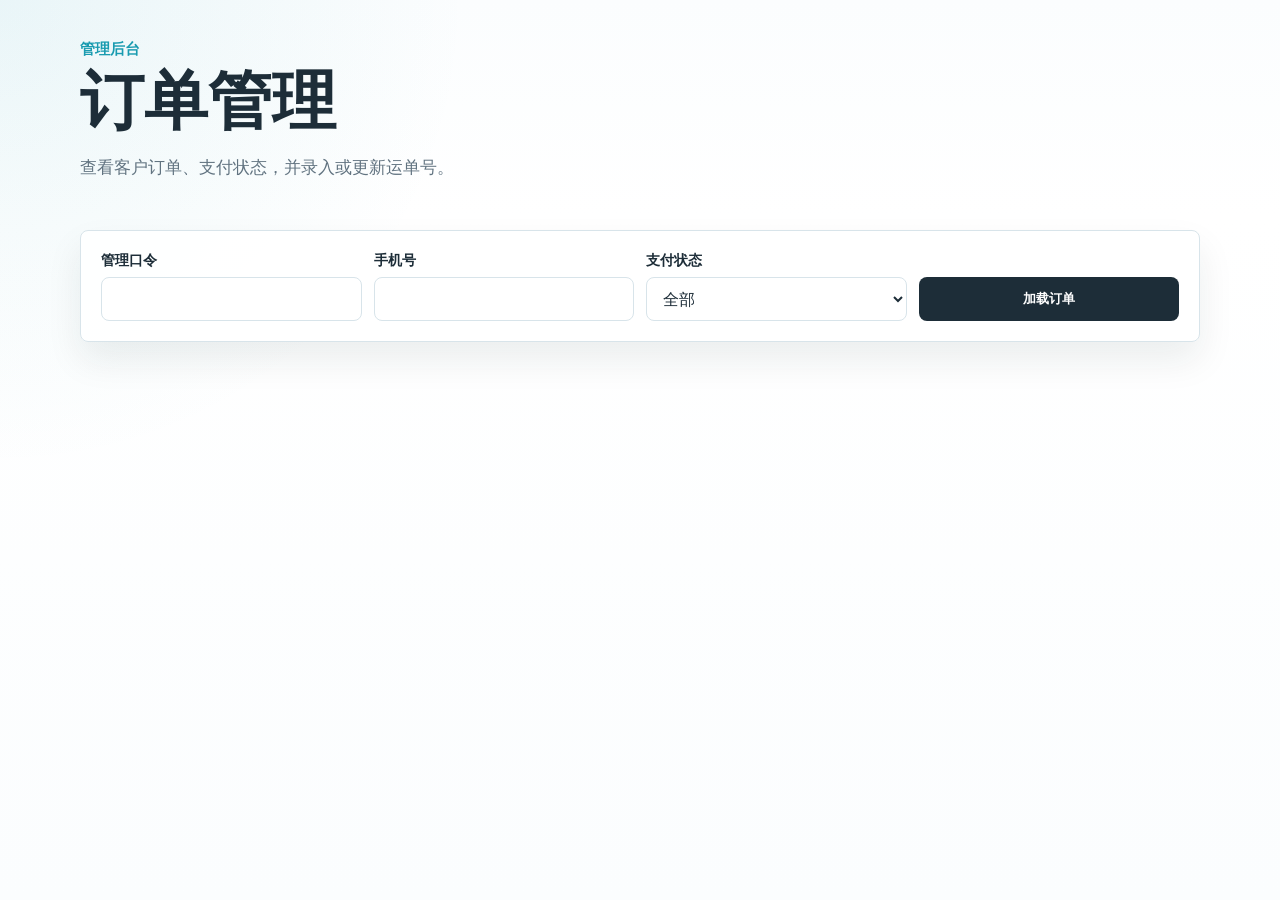
==== admin.html @ 151c62cd "Add test payment mode and admin order console" ====
<!doctype html>
<html lang="zh-CN">
<head>
  <meta charset="utf-8">
  <meta name="viewport" content="width=device-width, initial-scale=1">
  <title>订单管理 | Hugmogri Aquarium</title>
  <meta name="robots" content="noindex,nofollow">
  <link rel="stylesheet" href="./site.css?v=20260622-admin-2">
</head>
<body class="admin-body">
  <main class="admin-shell">
    <section class="admin-header">
      <div>
        <p class="eyebrow">管理后台</p>
        <h1>订单管理</h1>
        <p class="hero-summary">查看客户订单、支付状态，并录入或更新运单号。</p>
      </div>
    </section>

    <section class="admin-panel">
      <form class="admin-filter" data-admin-filter autocomplete="off">
        <label class="customer-field">
          <span>管理口令</span>
          <input type="password" name="token" required>
        </label>
        <label class="customer-field">
          <span>手机号</span>
          <input type="tel" name="phone">
        </label>
        <label class="customer-field">
          <span>支付状态</span>
          <select name="paymentStatus">
            <option value="">全部</option>
            <option value="pending">待支付</option>
            <option value="paid">已支付</option>
          </select>
        </label>
        <button class="button" type="submit">加载订单</button>
      </form>
      <p class="payment-form-alert" data-admin-alert hidden></p>
    </section>

    <section class="admin-list" data-admin-list></section>
  </main>
  <script src="./admin.js?v=20260622-admin-2" defer></script>
</body>
</html>
---- site.css ----
:root {
  --ink: #1d2d38;
  --muted: #617380;
  --accent: #199bb0;
  --accent-soft: rgba(25, 155, 176, 0.08);
  --leaf: #618e57;
  --line: #d8e4ea;
  --line-strong: #c8d7de;
  --surface: #ffffff;
  --band: #f6fbfc;
  --shadow: 0 18px 36px rgba(17, 34, 42, 0.08);
}

* {
  box-sizing: border-box;
}

html {
  scroll-behavior: smooth;
}

body {
  margin: 0;
  color: var(--ink);
  font-family: "Segoe UI", "Helvetica Neue", Arial, sans-serif;
  background:
    radial-gradient(circle at top left, rgba(25, 155, 176, 0.08), transparent 30%),
    linear-gradient(180deg, #fbfdfe 0%, #ffffff 24%, #fbfdfe 100%);
}

a {
  color: inherit;
  text-decoration: none;
}

img {
  display: block;
  max-width: 100%;
}

.container {
  width: min(1120px, calc(100% - 32px));
  margin: 0 auto;
}

.site-header {
  position: sticky;
  top: 0;
  z-index: 20;
  background: rgba(251, 253, 254, 0.92);
  backdrop-filter: blur(12px);
  border-bottom: 1px solid rgba(216, 228, 234, 0.92);
}

.header-row,
.footer-row {
  min-height: 72px;
  display: grid;
  grid-template-columns: auto 1fr auto;
  gap: 20px;
  align-items: center;
}

.brand,
.site-footer strong {
  font-size: 1rem;
  font-weight: 800;
}

.footer-brand {
  display: grid;
  gap: 6px;
}

.section-nav,
.header-actions,
.hero-actions,
.download-actions,
.footer-links,
.tag-list {
  display: flex;
  flex-wrap: wrap;
  gap: 12px;
}

.section-nav {
  justify-content: center;
  align-items: center;
}

.header-actions {
  align-items: center;
}

.section-nav a,
.footer-links a {
  color: var(--muted);
  font-size: 0.95rem;
}

.section-nav a:hover,
.footer-links a:hover {
  color: var(--accent);
}

.contact-chip,
.footer-contact {
  color: var(--muted);
  font-size: 0.94rem;
  font-weight: 600;
  line-height: 1;
}

.contact-chip {
  display: inline-flex;
  align-items: center;
  min-height: 44px;
}

.button {
  min-height: 44px;
  padding: 11px 18px;
  display: inline-flex;
  align-items: center;
  justify-content: center;
  border: 1px solid transparent;
  border-radius: 8px;
  background: var(--ink);
  color: #ffffff;
  font-weight: 700;
}

.button.small {
  min-height: 40px;
  padding: 9px 14px;
  font-size: 0.92rem;
}

.icon-button {
  width: 52px;
  min-width: 52px;
  padding: 0;
}

.icon-button svg {
  width: 24px;
  height: 24px;
  fill: currentColor;
}

.whatsapp-button {
  background: #1f2f3a;
}

.button.ghost {
  border-color: var(--line);
  background: rgba(255, 255, 255, 0.85);
  color: var(--ink);
}

.button:disabled {
  cursor: not-allowed;
  opacity: 0.62;
}

.purchase-button {
  min-width: 172px;
  background: #05080a;
}

.lookup-button {
  min-width: 172px;
}

.sr-only {
  position: absolute;
  width: 1px;
  height: 1px;
  padding: 0;
  margin: -1px;
  overflow: hidden;
  clip: rect(0, 0, 0, 0);
  white-space: nowrap;
  border: 0;
}

.hero {
  position: relative;
  overflow: hidden;
  padding: 64px 0 48px;
}

.hero-backdrop,
.hero-overlay {
  position: absolute;
  inset: 0;
}

.hero-backdrop img {
  width: 100%;
  height: 100%;
  object-fit: cover;
  opacity: 0.12;
}

.hero-overlay {
  background:
    linear-gradient(90deg, rgba(251, 253, 254, 0.96) 0%, rgba(251, 253, 254, 0.92) 50%, rgba(251, 253, 254, 0.75) 100%),
    linear-gradient(180deg, rgba(251, 253, 254, 0.2), rgba(251, 253, 254, 0.94));
}

.hero-grid {
  position: relative;
  z-index: 1;
  display: grid;
  grid-template-columns: minmax(0, 1fr) minmax(360px, 420px);
  gap: 48px;
  align-items: center;
}

.eyebrow,
.section-number {
  margin: 0;
  color: var(--accent);
  font-size: 0.92rem;
  font-weight: 800;
  text-transform: uppercase;
}

.section-number {
  margin-bottom: 12px;
}

h1,
h2,
strong,
dt,
dd {
  letter-spacing: 0;
}

h1 {
  margin: 12px 0 0;
  font-size: clamp(2.8rem, 5vw, 4.2rem);
  line-height: 1;
}

h2 {
  margin: 10px 0 0;
  font-size: clamp(2rem, 3vw, 2.8rem);
  line-height: 1.08;
}

.hero-summary,
.section-summary,
.detail-list p,
.download-copy p {
  color: var(--muted);
  line-height: 1.7;
}

.hero-summary {
  max-width: 54ch;
  margin: 20px 0 28px;
  font-size: 1.08rem;
}

.hero-specs,
.spec-list {
  margin: 28px 0 0;
  padding: 0;
  display: grid;
  gap: 12px;
}

.hero-specs {
  grid-template-columns: repeat(2, minmax(0, 1fr));
}

.hero-specs div,
.spec-list div {
  padding: 14px 16px;
  border-top: 1px solid var(--line-strong);
}

.hero-specs dt,
.spec-list dt {
  color: var(--muted);
  font-size: 0.86rem;
  font-weight: 700;
  text-transform: uppercase;
}

.hero-specs dd,
.spec-list dd {
  margin: 6px 0 0;
  font-size: 1.02rem;
  font-weight: 700;
}

.hero-visual {
  margin: 0;
}

.hero-product-frame,
.panel-frame {
  border: 1px solid var(--line);
  border-radius: 8px;
  background: rgba(255, 255, 255, 0.9);
  box-shadow: var(--shadow);
}

.hero-product-frame {
  padding: 26px;
}

.hero-product-frame img {
  width: 100%;
  filter: drop-shadow(0 20px 28px rgba(18, 33, 40, 0.12));
}

.section-block {
  padding: 56px 0;
}

.soft-band,
.download-band {
  background: linear-gradient(180deg, rgba(25, 155, 176, 0.04), rgba(97, 142, 87, 0.03));
}

.section-grid {
  display: grid;
  grid-template-columns: minmax(0, 0.95fr) minmax(0, 1.05fr);
  gap: 36px;
  align-items: center;
}

.section-grid.reverse {
  grid-template-columns: minmax(0, 1.05fr) minmax(0, 0.95fr);
}

.section-grid.reverse .section-copy {
  order: 2;
}

.section-grid.reverse .panel-frame {
  order: 1;
}

.section-copy {
  max-width: 500px;
}

.section-summary {
  margin: 18px 0 0;
  font-size: 1rem;
}

.detail-list {
  margin-top: 24px;
  display: grid;
  gap: 16px;
}

.detail-list.compact {
  gap: 14px;
}

.detail-list div {
  padding-bottom: 14px;
  border-bottom: 1px solid var(--line);
}

.detail-list strong {
  display: block;
  font-size: 1.02rem;
}

.detail-list p {
  margin: 8px 0 0;
}

.tag-list {
  margin-top: 24px;
}

.tag-list span {
  padding: 9px 13px;
  border: 1px solid var(--line);
  border-radius: 999px;
  background: rgba(255, 255, 255, 0.76);
  color: var(--ink);
  font-size: 0.92rem;
  font-weight: 700;
}

.spec-list {
  grid-template-columns: repeat(2, minmax(0, 1fr));
}

.panel-frame {
  margin: 0;
  overflow: hidden;
}

.panel-frame img {
  width: 100%;
  height: auto;
}

.download-band {
  padding: 48px 0 56px;
}

.download-layout {
  display: grid;
  grid-template-columns: minmax(0, 1fr) auto;
  gap: 32px;
  align-items: center;
}

.download-copy {
  max-width: 620px;
}

.modal-lock {
  overflow: hidden;
}

.payment-modal[hidden] {
  display: none;
}

.payment-modal {
  position: fixed;
  inset: 0;
  z-index: 80;
  display: grid;
  place-items: center;
  padding: 18px;
}

.payment-backdrop {
  position: absolute;
  inset: 0;
  border: 0;
  background: rgba(8, 18, 24, 0.58);
}

.payment-dialog {
  position: relative;
  width: min(100%, 440px);
  max-height: min(720px, calc(100vh - 36px));
  overflow-y: auto;
  border: 1px solid var(--line);
  border-radius: 8px;
  background: #ffffff;
  box-shadow: 0 24px 56px rgba(8, 18, 24, 0.22);
}

.payment-dialog-wide {
  width: min(100%, 760px);
}

.payment-dialog-header {
  display: flex;
  align-items: flex-start;
  justify-content: space-between;
  gap: 16px;
  padding: 20px 20px 12px;
  border-bottom: 1px solid var(--line);
}

.payment-dialog-header h2 {
  margin: 0;
  font-size: 1.24rem;
  line-height: 1.2;
}

.payment-dialog-header p {
  margin: 6px 0 0;
  color: var(--muted);
  font-size: 0.92rem;
  line-height: 1.5;
}

.modal-close {
  width: 36px;
  min-width: 36px;
  height: 36px;
  padding: 0;
  border: 1px solid var(--line);
  border-radius: 8px;
  background: #ffffff;
  color: var(--ink);
  cursor: pointer;
  font-size: 1.25rem;
  line-height: 1;
}

.payment-form,
.payment-result {
  padding: 18px 20px 20px;
}

.option-group {
  margin: 0 0 18px;
  padding: 0;
  border: 0;
}

.option-group legend {
  margin-bottom: 10px;
  color: var(--ink);
  font-weight: 800;
}

.option-group.is-error legend,
.customer-field.is-error span {
  color: #b42318;
}

.option-grid {
  display: grid;
  grid-template-columns: repeat(2, minmax(0, 1fr));
  gap: 10px;
}

.option-card {
  position: relative;
  min-height: 48px;
}

.option-card input {
  position: absolute;
  opacity: 0;
  pointer-events: none;
}

.option-card span {
  min-height: 48px;
  display: flex;
  align-items: center;
  justify-content: center;
  padding: 10px 12px;
  border: 1px solid var(--line);
  border-radius: 8px;
  background: #ffffff;
  color: var(--ink);
  font-weight: 800;
  cursor: pointer;
  transition: border-color 0.16s ease, box-shadow 0.16s ease, background 0.16s ease;
}

.option-card input:checked + span {
  border-color: #05080a;
  background: #f3f7f8;
  box-shadow: inset 0 0 0 1px #05080a;
}

.option-group.is-error .option-card span {
  border-color: rgba(180, 35, 24, 0.45);
  background: #fff7f6;
}

.option-card input:focus-visible + span,
.modal-close:focus-visible,
.button:focus-visible {
  outline: 3px solid rgba(25, 155, 176, 0.28);
  outline-offset: 2px;
}

.customer-section {
  margin: 0 0 18px;
  display: grid;
  gap: 12px;
}

.customer-section-title {
  margin: 0;
  font-size: 1rem;
}

.customer-grid {
  display: grid;
  grid-template-columns: repeat(2, minmax(0, 1fr));
  gap: 12px;
}

.customer-field {
  display: grid;
  gap: 7px;
}

.customer-field.full {
  grid-column: 1 / -1;
}

.customer-field span {
  color: var(--ink);
  font-size: 0.9rem;
  font-weight: 700;
}

.customer-field input {
  width: 100%;
  min-height: 44px;
  padding: 10px 12px;
  border: 1px solid var(--line);
  border-radius: 8px;
  background: #ffffff;
  color: var(--ink);
  font: inherit;
}

.customer-field input:focus-visible {
  outline: 3px solid rgba(25, 155, 176, 0.28);
  outline-offset: 2px;
}

.customer-field.is-error input,
.customer-field input[aria-invalid="true"] {
  border-color: rgba(180, 35, 24, 0.55);
  background: #fff7f6;
}

.order-summary {
  margin: 2px 0 18px;
  padding: 14px;
  display: grid;
  gap: 8px;
  border: 1px solid var(--line);
  border-radius: 8px;
  background: var(--band);
  color: var(--muted);
  font-size: 0.94rem;
}

.order-summary strong {
  color: var(--ink);
}

.payment-form-alert {
  margin: 2px 0 18px;
  padding: 10px 12px;
  border: 1px solid rgba(180, 35, 24, 0.2);
  border-radius: 8px;
  background: #fff7f6;
  color: #912018;
  font-size: 0.92rem;
  line-height: 1.5;
}

.payment-result[hidden] {
  display: none;
}

.payment-result {
  border-top: 1px solid var(--line);
}

.payment-panel {
  display: grid;
  gap: 14px;
}

.payment-panel h3 {
  margin: 0;
  font-size: 1.08rem;
}

.payment-note,
.payment-preview-hint {
  margin: 0;
  color: var(--muted);
  font-size: 0.92rem;
  line-height: 1.55;
}

.payment-detail {
  margin: 0;
  display: grid;
  gap: 10px;
}

.payment-detail div {
  display: grid;
  gap: 5px;
}

.payment-detail dt {
  color: var(--muted);
  font-size: 0.82rem;
  font-weight: 800;
  text-transform: uppercase;
}

.payment-detail dd {
  margin: 0;
  color: var(--ink);
  font-size: 0.94rem;
  font-weight: 800;
  overflow-wrap: anywhere;
}

.payment-copy-grid {
  display: grid;
  grid-template-columns: repeat(2, minmax(0, 1fr));
  gap: 10px;
}

.payment-status {
  margin: 0;
  padding: 10px 12px;
  border-radius: 8px;
  background: rgba(25, 155, 176, 0.08);
  color: var(--ink);
  font-size: 0.92rem;
  line-height: 1.5;
}

.payment-actions {
  display: grid;
  gap: 10px;
}

.lookup-form {
  display: grid;
  gap: 18px;
}

.lookup-grid {
  grid-template-columns: repeat(2, minmax(0, 1fr));
}

.lookup-results {
  display: grid;
  gap: 16px;
}

.lookup-empty {
  margin: 0;
  color: var(--muted);
  font-size: 0.95rem;
}

.lookup-list {
  display: grid;
  gap: 14px;
}

.lookup-order-card {
  padding: 16px;
  border: 1px solid var(--line);
  border-radius: 8px;
  background: #ffffff;
}

.lookup-order-head,
.lookup-tracking-head {
  display: flex;
  align-items: flex-start;
  justify-content: space-between;
  gap: 12px;
}

.lookup-order-head h3 {
  margin: 0;
  font-size: 1rem;
}

.lookup-order-head p,
.lookup-tracking-head span {
  margin: 6px 0 0;
  color: var(--muted);
  font-size: 0.9rem;
}

.lookup-order-state {
  padding: 7px 10px;
  border-radius: 999px;
  background: var(--band);
  color: var(--ink);
  font-size: 0.84rem;
  font-weight: 800;
}

.lookup-order-detail {
  margin-top: 14px;
}

.lookup-tracking {
  margin-top: 16px;
  padding-top: 14px;
  border-top: 1px solid var(--line);
}

.lookup-tracking-head strong {
  font-size: 0.96rem;
}

.lookup-tracking-empty {
  margin: 12px 0 0;
  color: var(--muted);
  font-size: 0.92rem;
}

.lookup-tracking-list {
  margin: 12px 0 0;
  padding: 0;
  list-style: none;
  display: grid;
  gap: 10px;
}

.lookup-tracking-item {
  display: grid;
  gap: 4px;
  padding-left: 12px;
  border-left: 2px solid var(--line);
}

.lookup-tracking-item strong {
  font-size: 0.9rem;
}

.lookup-tracking-item span {
  color: var(--muted);
  font-size: 0.9rem;
  line-height: 1.5;
}

.site-footer {
  padding: 18px 0 32px;
  border-top: 1px solid rgba(216, 228, 234, 0.92);
  background: rgba(251, 253, 254, 0.92);
}

.admin-body {
  min-height: 100vh;
}

.admin-shell {
  width: min(1120px, calc(100% - 32px));
  margin: 0 auto;
  padding: 40px 0 64px;
  display: grid;
  gap: 20px;
}

.admin-header h1 {
  margin-top: 10px;
}

.admin-panel {
  padding: 20px;
  border: 1px solid var(--line);
  border-radius: 8px;
  background: rgba(255, 255, 255, 0.92);
  box-shadow: var(--shadow);
}

.admin-filter {
  display: grid;
  grid-template-columns: repeat(4, minmax(0, 1fr));
  gap: 12px;
  align-items: end;
}

.admin-filter select {
  width: 100%;
  min-height: 44px;
  padding: 10px 12px;
  border: 1px solid var(--line);
  border-radius: 8px;
  background: #ffffff;
  color: var(--ink);
  font: inherit;
}

.admin-list {
  display: grid;
  gap: 16px;
}

.admin-order-card {
  display: grid;
  gap: 16px;
}

.admin-waybill-form {
  display: grid;
  grid-template-columns: minmax(0, 1fr) minmax(0, 1fr) auto;
  gap: 12px;
  align-items: end;
}

.payment-form-alert.is-success {
  border-color: rgba(16, 125, 81, 0.22);
  background: #f2fcf7;
  color: #0f6b47;
}

@media (max-width: 1024px) {
  .header-row,
  .footer-row,
  .hero-grid,
  .section-grid,
  .section-grid.reverse,
  .download-layout {
    grid-template-columns: 1fr;
  }

  .section-nav {
    justify-content: flex-start;
  }

  .section-grid.reverse .section-copy,
  .section-grid.reverse .panel-frame {
    order: initial;
  }

  .hero {
    padding-top: 48px;
  }
}

@media (max-width: 720px) {
  .container {
    width: min(100% - 24px, 1120px);
  }

  .site-header {
    position: static;
  }

  .header-row,
  .footer-row {
    min-height: auto;
    padding: 14px 0;
  }

  .header-row {
    display: flex;
    flex-direction: column;
    align-items: stretch;
    gap: 10px;
  }

  .brand {
    text-align: center;
  }

  .section-nav {
    flex-wrap: nowrap;
    justify-content: flex-start;
    overflow-x: auto;
    gap: 18px;
    padding: 2px 2px 6px;
    white-space: nowrap;
    scrollbar-width: none;
  }

  .section-nav::-webkit-scrollbar {
    display: none;
  }

  .section-nav a {
    flex: 0 0 auto;
    font-size: 0.92rem;
  }

  .header-actions {
    width: 100%;
    justify-content: space-between;
    flex-wrap: nowrap;
    gap: 10px;
  }

  .contact-chip {
    min-height: 42px;
    flex: 1 1 auto;
    font-size: 0.88rem;
    line-height: 1.25;
  }

  .hero {
    padding: 24px 0 20px;
  }

  .hero-grid {
    gap: 18px;
  }

  .hero-copy {
    order: 2;
  }

  .hero-visual {
    order: 1;
    width: min(100%, 300px);
    margin: 0 auto;
  }

  h1 {
    font-size: 2.45rem;
    line-height: 0.98;
  }

  h2 {
    font-size: 2rem;
  }

  .hero-summary {
    margin: 16px 0 20px;
    font-size: 1rem;
  }

  .hero-specs,
  .spec-list {
    grid-template-columns: 1fr;
  }

  .hero-product-frame {
    padding: 16px;
  }

  .hero-actions,
  .download-actions {
    width: 100%;
  }

  .hero-actions {
    display: grid;
    grid-template-columns: 1fr 1fr;
    gap: 10px;
  }

  .button {
    width: 100%;
  }

  .button {
    min-height: 42px;
  }

  .purchase-button {
    min-width: 0;
  }

  .icon-button {
    width: 42px;
    min-width: 42px;
  }

  .section-grid,
  .section-grid.reverse {
    gap: 18px;
  }

  .section-copy {
    max-width: none;
  }

  .section-summary {
    margin-top: 14px;
  }

  .detail-list,
  .tag-list,
  .spec-list {
    margin-top: 18px;
  }

  .tag-list {
    gap: 10px;
  }

  .tag-list span {
    font-size: 0.88rem;
  }

  .panel-frame {
    border-radius: 6px;
  }

  .section-block {
    padding: 34px 0;
  }

  .footer-row {
    display: flex;
    flex-direction: column;
    align-items: flex-start;
    gap: 12px;
  }

  .payment-modal {
    align-items: end;
    padding: 10px;
  }

  .payment-dialog {
    width: 100%;
    max-height: calc(100vh - 20px);
  }

  .payment-dialog-header,
  .payment-form,
  .payment-result {
    padding-left: 16px;
    padding-right: 16px;
  }

  .customer-grid,
  .payment-copy-grid,
  .lookup-grid,
  .admin-filter,
  .admin-waybill-form {
    grid-template-columns: 1fr;
  }
}

@media (max-width: 480px) {
  .container {
    width: calc(100% - 20px);
  }

  .section-nav {
    gap: 16px;
  }

  .contact-chip {
    font-size: 0.84rem;
  }

  h1 {
    font-size: 2.15rem;
  }

  h2 {
    font-size: 1.8rem;
  }

  .hero-product-frame,
  .hero-specs div,
  .spec-list div {
    padding-left: 14px;
    padding-right: 14px;
  }
}
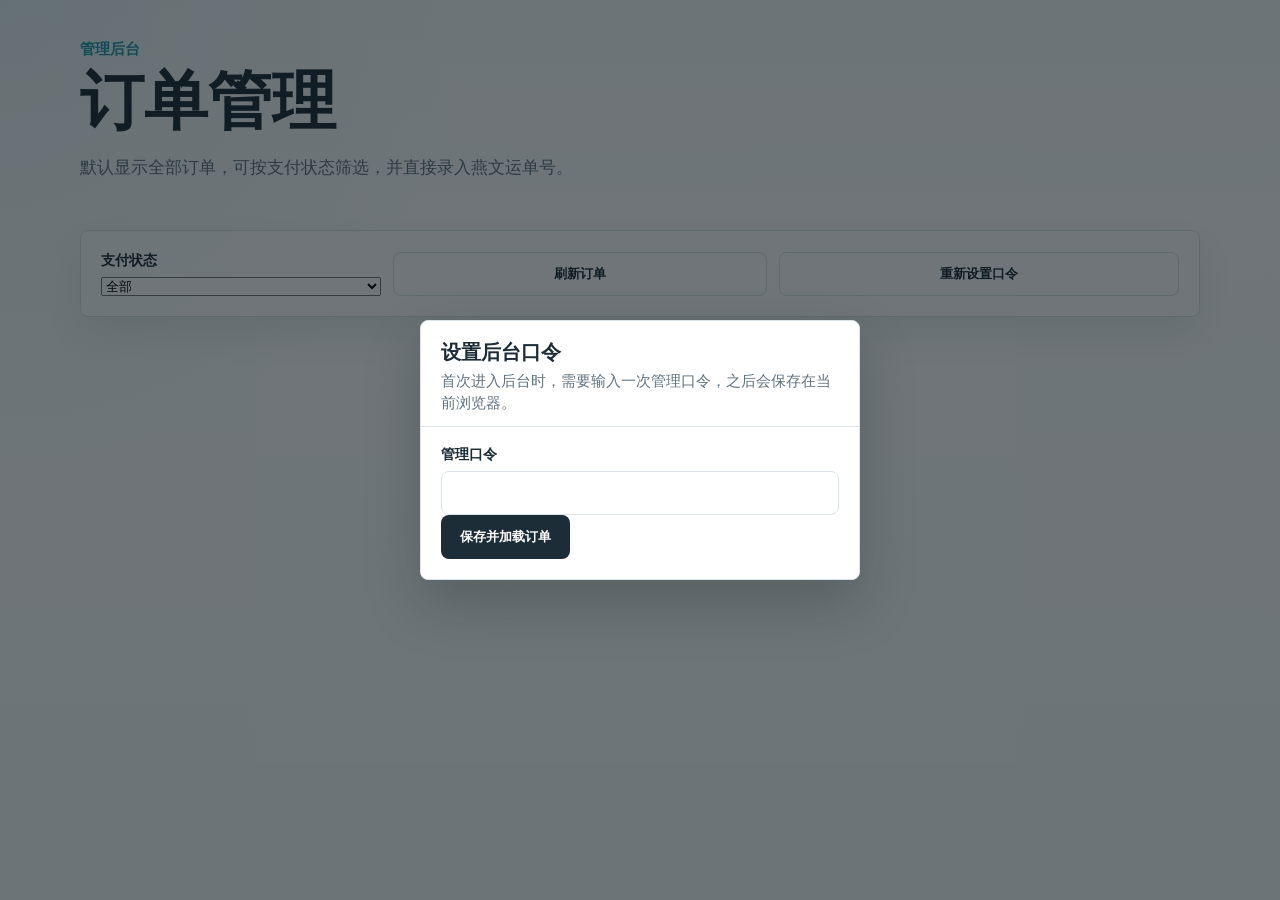
==== commit 1708bc7c: "Update hero heading and admin deployment flow" ====
--- a/admin.html
+++ b/admin.html
@@ -5,7 +5,7 @@
   <meta name="viewport" content="width=device-width, initial-scale=1">
   <title>订单管理 | Hugmogri Aquarium</title>
   <meta name="robots" content="noindex,nofollow">
-  <link rel="stylesheet" href="./site.css?v=20260622-admin-2">
+  <link rel="stylesheet" href="./site.css?v=20260622-admin-4">
 </head>
 <body class="admin-body">
   <main class="admin-shell">
@@ -13,35 +13,49 @@
       <div>
         <p class="eyebrow">管理后台</p>
         <h1>订单管理</h1>
-        <p class="hero-summary">查看客户订单、支付状态，并录入或更新运单号。</p>
+        <p class="hero-summary">默认显示全部订单，可按支付状态筛选，并直接录入燕文运单号。</p>
       </div>
     </section>
 
     <section class="admin-panel">
-      <form class="admin-filter" data-admin-filter autocomplete="off">
-        <label class="customer-field">
-          <span>管理口令</span>
-          <input type="password" name="token" required>
-        </label>
-        <label class="customer-field">
-          <span>手机号</span>
-          <input type="tel" name="phone">
-        </label>
+      <div class="admin-toolbar">
         <label class="customer-field">
           <span>支付状态</span>
-          <select name="paymentStatus">
+          <select name="paymentStatus" data-admin-payment-status>
             <option value="">全部</option>
             <option value="pending">待支付</option>
             <option value="paid">已支付</option>
           </select>
         </label>
-        <button class="button" type="submit">加载订单</button>
-      </form>
+        <button class="button ghost" type="button" data-admin-refresh>刷新订单</button>
+        <button class="button ghost" type="button" data-admin-reset-token>重新设置口令</button>
+      </div>
       <p class="payment-form-alert" data-admin-alert hidden></p>
     </section>
 
     <section class="admin-list" data-admin-list></section>
   </main>
-  <script src="./admin.js?v=20260622-admin-2" defer></script>
+
+  <div class="payment-modal" data-admin-token-modal hidden>
+    <button class="payment-backdrop" type="button" aria-label="关闭口令弹窗"></button>
+    <div class="payment-dialog" role="dialog" aria-modal="true" aria-labelledby="admin-token-title">
+      <div class="payment-dialog-header">
+        <div>
+          <h2 id="admin-token-title">设置后台口令</h2>
+          <p>首次进入后台时，需要输入一次管理口令，之后会保存在当前浏览器。</p>
+        </div>
+      </div>
+      <form class="payment-form" data-admin-token-form autocomplete="off">
+        <label class="customer-field">
+          <span>管理口令</span>
+          <input type="password" name="token" required>
+        </label>
+        <p class="payment-form-alert" data-admin-token-alert hidden></p>
+        <button class="button" type="submit">保存并加载订单</button>
+      </form>
+    </div>
+  </div>
+
+  <script src="./admin.js?v=20260622-admin-4" defer></script>
 </body>
 </html>
--- a/site.css
+++ b/site.css
@@ -227,6 +227,12 @@
   text-transform: uppercase;
 }
 
+.hero-title {
+  font-size: clamp(2.8rem, 5vw, 4.4rem);
+  line-height: 1;
+  margin-bottom: 20px;
+}
+
 .section-number {
   margin-bottom: 12px;
 }
@@ -860,9 +866,9 @@
   box-shadow: var(--shadow);
 }
 
-.admin-filter {
-  display: grid;
-  grid-template-columns: repeat(4, minmax(0, 1fr));
+.admin-toolbar {
+  display: grid;
+  grid-template-columns: minmax(220px, 280px) auto auto;
   gap: 12px;
   align-items: end;
 }
@@ -881,6 +887,34 @@
 .admin-list {
   display: grid;
   gap: 16px;
+}
+
+.admin-date-group {
+  display: grid;
+  gap: 12px;
+}
+
+.admin-date-head {
+  display: flex;
+  align-items: baseline;
+  justify-content: space-between;
+  gap: 12px;
+}
+
+.admin-date-head h2 {
+  margin: 0;
+  font-size: 1.2rem;
+}
+
+.admin-date-head span {
+  color: var(--muted);
+  font-size: 0.92rem;
+  font-weight: 700;
+}
+
+.admin-date-list {
+  display: grid;
+  gap: 14px;
 }
 
 .admin-order-card {
@@ -1115,7 +1149,7 @@
   .customer-grid,
   .payment-copy-grid,
   .lookup-grid,
-  .admin-filter,
+  .admin-toolbar,
   .admin-waybill-form {
     grid-template-columns: 1fr;
   }
